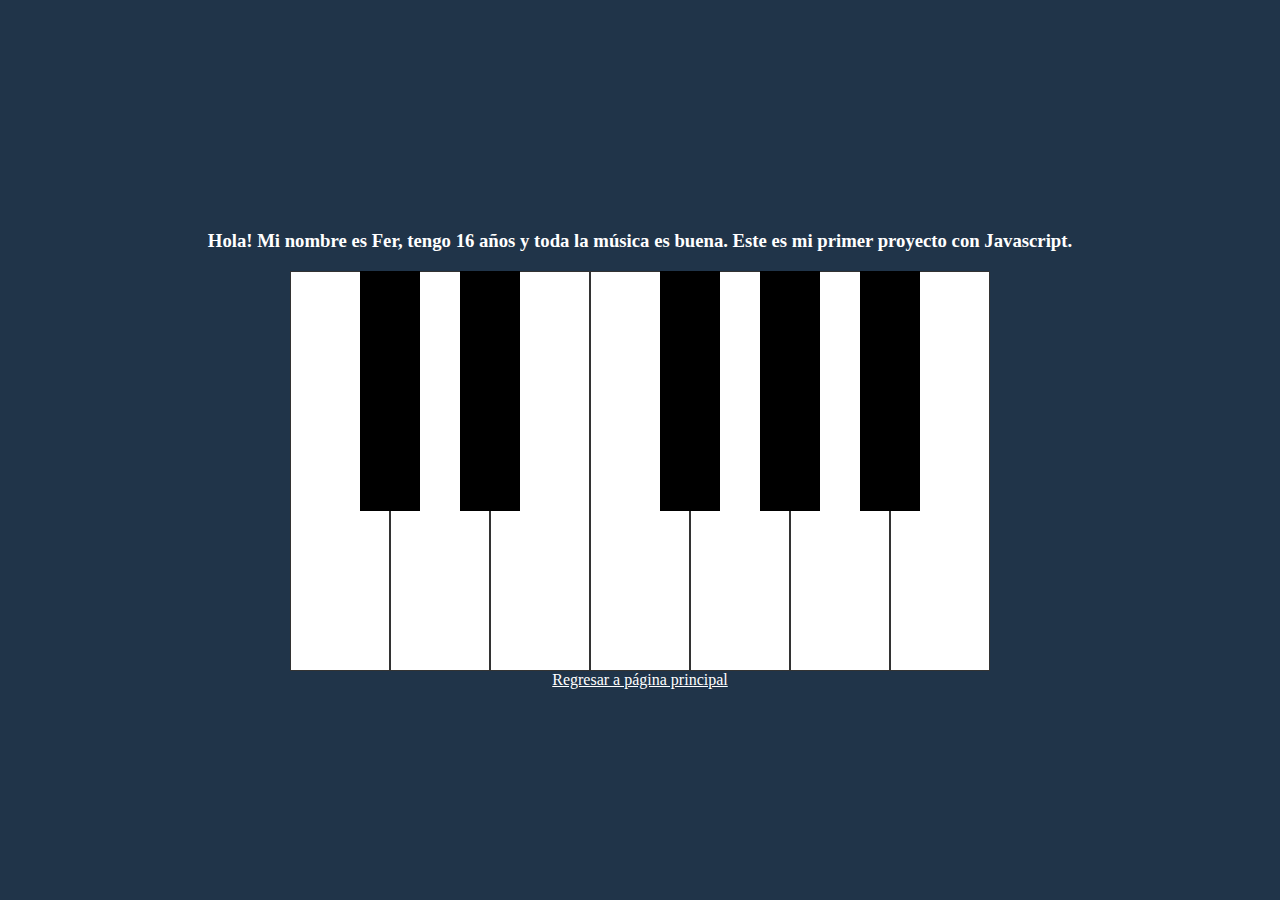
==== index.html @ 18adb54f "Add files via upload" ====
<html lang="en">
  <head>
    <meta charset="UTF-8" />
    <meta http-equiv="X-UA-Compatible" content="IE=edge" />
    <meta name="viewport" content="width=device-width, initial-scale=1.0" />
    <link rel="stylesheet" href="styles.css" />
    <script src="main.js" defer></script>
    <title>Document</title>
  </head>
  <body>
    <div>
      <h3 class="text">
        Hola! Mi nombre es <span id="name"></span>, tengo
        <span id="age"></span> años y <span id="likesMusic"></span>. Este es mi
        primer proyecto con Javascript.
      </h3>

    </div>
    <div class="piano">
      <div data-note="C" class="key white"></div>
      <div data-note="Db" class="key black"></div>
      <div data-note="D" class="key white"></div>
      <div data-note="Eb" class="key black"></div>
      <div data-note="E" class="key white"></div>
      <div data-note="F" class="key white"></div>
      <div data-note="Gb" class="key black"></div>
      <div data-note="G" class="key white"></div>
      <div data-note="Ab" class="key black"></div>
      <div data-note="A" class="key white"></div>
      <div data-note="Bb" class="key black"></div>
      <div data-note="B" class="key white"></div>
    </div>

    <audio id="C" src="notes/C.mp3"></audio>
    <audio id="Db" src="notes/Db.mp3"></audio>
    <audio id="D" src="notes/D.mp3"></audio>
    <audio id="Eb" src="notes/Eb.mp3"></audio>
    <audio id="E" src="notes/E.mp3"></audio>
    <audio id="F" src="notes/F.mp3"></audio>
    <audio id="Gb" src="notes/Gb.mp3"></audio>
    <audio id="G" src="notes/G.mp3"></audio>
    <audio id="Ab" src="notes/Ab.mp3"></audio>
    <audio id="A" src="notes/A.mp3"></audio>
    <audio id="Bb" src="notes/Bb.mp3"></audio>
    <audio id="B" src="notes/B.mp3"></audio>
    <a href="flexbox2-1.html" class="enlace"> Regresar a página principal </a>
  </body>
</html>
---- styles.css ----
*,
*::before,
*::after {
  box-sizing: border-box;
}

body {
  background-color: #203449;
  margin: 0;
  min-height: 100vh;
  display: flex;
  flex-direction: column;
  justify-content: center;
  align-items: center;
}

.piano {
  display: flex;
}

.key {
  height: calc(var(--width) * 4);
  width: var(--width);
}

.white {
  --width: 100px;
  background-color: white;
  border: 1px solid #333;
}

.white.active {
  background-color: #ccc;
}

.black {
  --width: 60px;
  background-color: black;
  margin-left: calc(var(--width) / -2);
  margin-right: calc(var(--width) / -2);
  z-index: 2;
}

.black.active {
  background-color: #333;
}

.text {
  color: white;
}

.enlace {
  color: white;
}
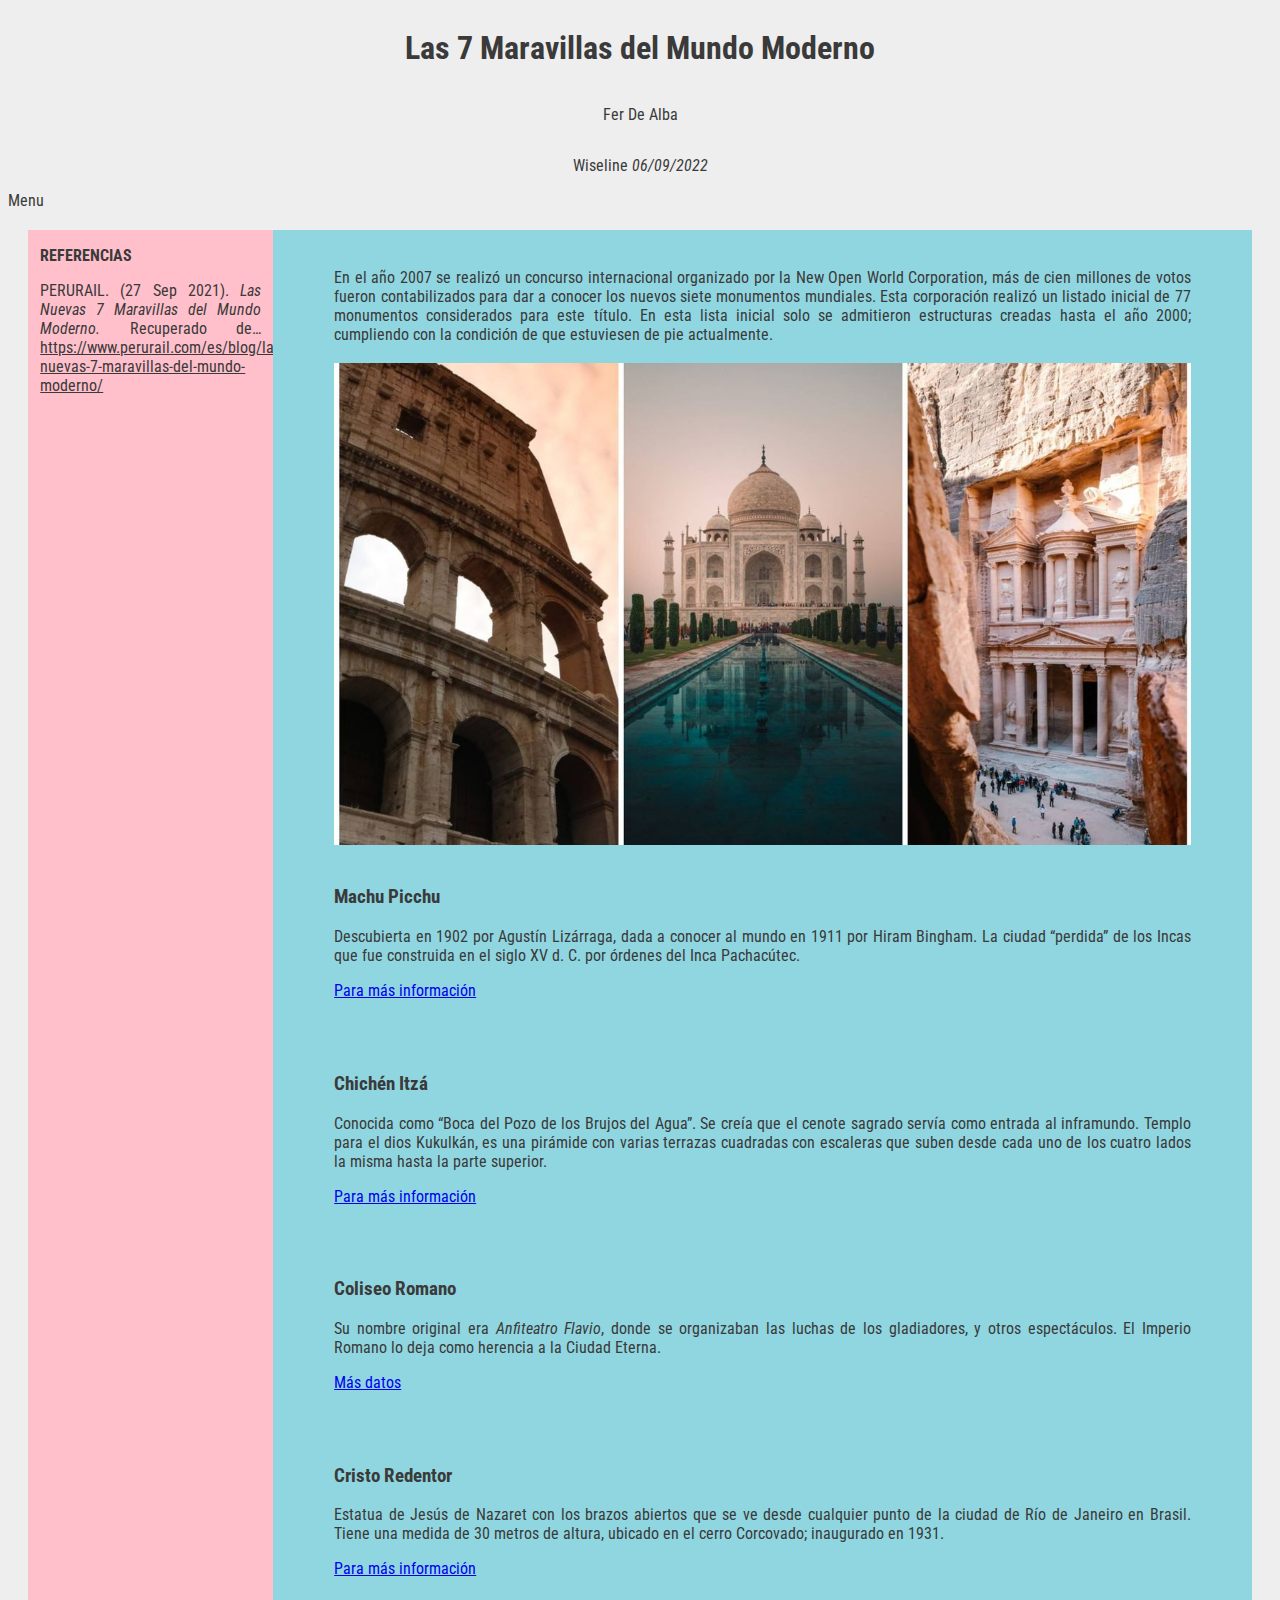
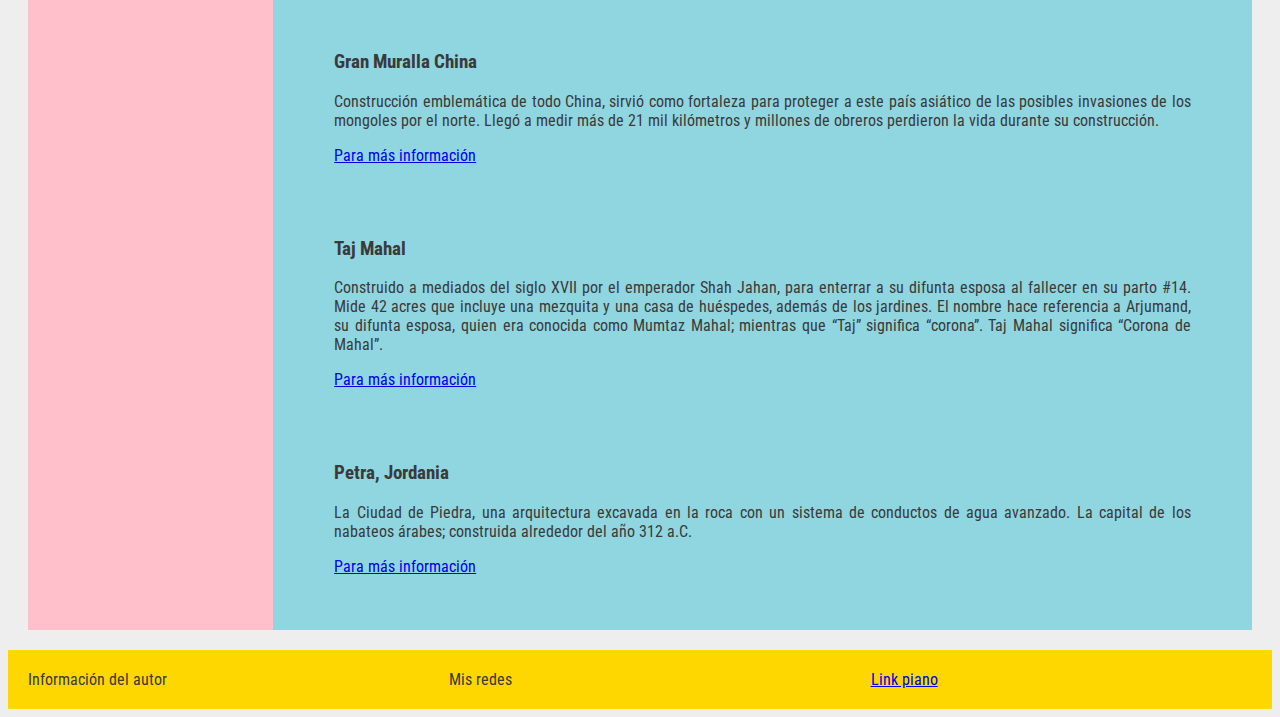
==== commit e7e493a1: "Add files via upload" ====
--- a/index.html
+++ b/index.html
@@ -1,48 +1,118 @@
-<html lang="en">
-  <head>
-    <meta charset="UTF-8" />
-    <meta http-equiv="X-UA-Compatible" content="IE=edge" />
-    <meta name="viewport" content="width=device-width, initial-scale=1.0" />
-    <link rel="stylesheet" href="styles.css" />
-    <script src="main.js" defer></script>
-    <title>Document</title>
-  </head>
-  <body>
-    <div>
-      <h3 class="text">
-        Hola! Mi nombre es <span id="name"></span>, tengo
-        <span id="age"></span> años y <span id="likesMusic"></span>. Este es mi
-        primer proyecto con Javascript.
-      </h3>
+<!DOCTYPE html>
+<html lang="es">
+<head> <link rel="preconnect" href="https://fonts.googleapis.com">
+<link rel="preconnect" href="https://fonts.gstatic.com" crossorigin>
+<link href="https://fonts.googleapis.com/css2?family=Roboto+Condensed:wght@300&display=swap" rel="stylesheet">
+<link href="https://cdn.lineicons.com/3.0/lineicons.css" rel="stylesheet">
+    <title>Ejemplo layout flexbox</title>
+    <style>
 
-    </div>
-    <div class="piano">
-      <div data-note="C" class="key white"></div>
-      <div data-note="Db" class="key black"></div>
-      <div data-note="D" class="key white"></div>
-      <div data-note="Eb" class="key black"></div>
-      <div data-note="E" class="key white"></div>
-      <div data-note="F" class="key white"></div>
-      <div data-note="Gb" class="key black"></div>
-      <div data-note="G" class="key white"></div>
-      <div data-note="Ab" class="key black"></div>
-      <div data-note="A" class="key white"></div>
-      <div data-note="Bb" class="key black"></div>
-      <div data-note="B" class="key white"></div>
-    </div>
+    HTML, body {
+        margin: 5;
+        background-color: #eeeeee;
+        color: #3a3a3a;
+        font-family: 'Roboto Condensed', sans-serif;
+        }
 
-    <audio id="C" src="notes/C.mp3"></audio>
-    <audio id="Db" src="notes/Db.mp3"></audio>
-    <audio id="D" src="notes/D.mp3"></audio>
-    <audio id="Eb" src="notes/Eb.mp3"></audio>
-    <audio id="E" src="notes/E.mp3"></audio>
-    <audio id="F" src="notes/F.mp3"></audio>
-    <audio id="Gb" src="notes/Gb.mp3"></audio>
-    <audio id="G" src="notes/G.mp3"></audio>
-    <audio id="Ab" src="notes/Ab.mp3"></audio>
-    <audio id="A" src="notes/A.mp3"></audio>
-    <audio id="Bb" src="notes/Bb.mp3"></audio>
-    <audio id="B" src="notes/B.mp3"></audio>
-    <a href="flexbox2-1.html" class="enlace"> Regresar a página principal </a>
-  </body>
+        div {
+            display: flex;
+            padding:  20px
+        }
+        header {
+            display: flex;
+            flex-direction: column;
+            align-items: center;
+            }
+
+            footer {
+              margin-top: auto;
+              background: gold;
+            }
+
+      #header {
+        display: flex;
+        flex-direction: column;
+        align-items: center;
+      }
+
+      #main-content-container {
+            flex: 6;
+      }
+        .main-content__img--full-width {
+          width: 100%;
+      }
+
+      #footer {
+        display: flex;
+        align-items: center;
+        flex-direction: row;
+      }
+      .footer__section{
+flex: 1; }
+
+    </style>
+</head>
+<body>
+<header id="header">
+    <h1> Las 7 Maravillas del Mundo Moderno </h1>
+    <p> Fer De Alba </p>
+    <p> Wiseline <em> 06/09/2022 </em> </p>
+</header>
+
+<nav>
+    Menu
+</nav>
+
+<div id="main-content-container">
+    <aside id="links-sidebar" style="flex:0; background: pink">
+    <section style="flex: 6; padding-right: 5%; padding-left: 5%; text-align: justify">
+        <p> <strong> REFERENCIAS </strong> </p>
+        <p> PERURAIL. (27 Sep 2021). <em> Las Nuevas 7 Maravillas del Mundo Moderno.</em> Recuperado de… <u>https://www.perurail.com/es/blog/las-nuevas-7-maravillas-del-mundo-moderno/</u>  </p>
+    </aside>
+
+    <section style="flex: 6; background: rgba(144,214,224,255);padding-right: 5%; padding-left: 5%; text-align: justify">
+      <br> </br>
+      En el año 2007 se realizó un concurso internacional organizado por la New Open World Corporation, más de cien millones de votos fueron contabilizados para dar a conocer los nuevos siete monumentos mundiales.
+      Esta corporación realizó un listado inicial de 77 monumentos considerados para este título. En esta lista inicial solo se admitieron estructuras creadas hasta el año 2000; cumpliendo con la condición de que estuviesen de pie actualmente.
+      <br> </br>
+<img src="marav.jpg" alt="Las 7 Maravillas del Mundo Moderno" class="main-content__img--full-width">
+<br> </br>
+  <p> <h3>Machu Picchu</h3> </p>
+  Descubierta en 1902 por Agustín Lizárraga, dada a conocer al mundo en 1911 por Hiram Bingham. La ciudad “perdida” de los Incas que fue construida en el siglo XV d. C. por órdenes del Inca Pachacútec.
+  <p> <a href="https://www.peru.travel/pe/atractivos/machu-picchu">Para más información </a> </p>
+<br> </br>
+  <p> <h3>Chichén Itzá</h3> </p>
+  Conocida como “Boca del Pozo de los Brujos del Agua”. Se creía que el cenote sagrado servía como entrada al inframundo. Templo para el dios Kukulkán, es una pirámide con varias terrazas cuadradas con escaleras que suben desde cada uno de los cuatro lados la misma hasta la parte superior.
+  <p> <a href="https://www.inah.gob.mx/zonas/146-zona-arqueologica-de-chichen-itza">Para más información </a> </p>
+<br> </br>
+  <p> <h3>Coliseo Romano</h3> </p>
+  Su nombre original era <em>Anfiteatro Flavio</em>, donde se organizaban las luchas de los gladiadores, y otros espectáculos. El Imperio Romano lo deja como herencia a la Ciudad Eterna.
+  <p> <a href="https://www.disfrutaroma.com/coliseo">Más datos </a> </p>
+<br> </br>
+  <p> <h3>Cristo Redentor</h3> </p>
+  Estatua de Jesús de Nazaret con los brazos abiertos que se ve desde cualquier punto de la ciudad de Río de Janeiro en Brasil. Tiene una medida de 30 metros de altura, ubicado en el cerro Corcovado; inaugurado en 1931.
+  <p> <a href="https://rederiohoteis.com/es/cristo-redentor-conozca-la-historia-de-esta-maravilla-del-mundo-moderno/">Para más información </a> </p>
+<br> </br>
+  <p> <h3>Gran Muralla China</h3> </p>
+  Construcción emblemática de todo China, sirvió como fortaleza para proteger a este país asiático de las posibles invasiones de los mongoles por el norte. Llegó a medir más de 21 mil kilómetros y millones de obreros perdieron la vida durante su construcción.
+  <p> <a href="https://historia.nationalgeographic.com.es/a/gran-muralla-china-mayor-obra-ingenieria-mundo_8272">Para más información </a> </p>
+<br> </br>
+  <p> <h3>Taj Mahal</h3> </p>
+  Construido a mediados del siglo XVII por el emperador Shah Jahan, para enterrar a su difunta esposa al fallecer en su parto #14. Mide 42 acres que incluye una mezquita y una casa de huéspedes, además de los jardines. El nombre hace referencia a Arjumand, su difunta esposa, quien era conocida como Mumtaz Mahal; mientras que “Taj” significa “corona”. Taj Mahal significa “Corona de Mahal”.
+  <p> <a href="http://www.mayuralounge.es/blog/el-taj-mahal-en-india-y-su-historia-35.html">Para más información </a> </p>
+<br> </br>
+  <p> <h3>Petra, Jordania</h3> </p>
+  La Ciudad de Piedra, una arquitectura excavada en la roca con un sistema de conductos de agua avanzado. La capital de los nabateos árabes; construida alrededor del año 312 a.C.
+  <p> <a href="https://viajes.nationalgeographic.com.es/a/curiosidades-petra-que-hacen-mas-fascinante_13675">Para más información </a> </p>
+<br> </br>
+    </section>
+</div>
+
+<footer id="footer">
+  <div class="footer__section"> Información del autor </div>
+  <div class="footer__section"> Mis redes <i class="lni lni-whatsapp"></i> </div>
+  <div class="footer__section"> <a href="index2.html"> Link piano</a> </div>
+</footer>
+
+</body>
 </html>
